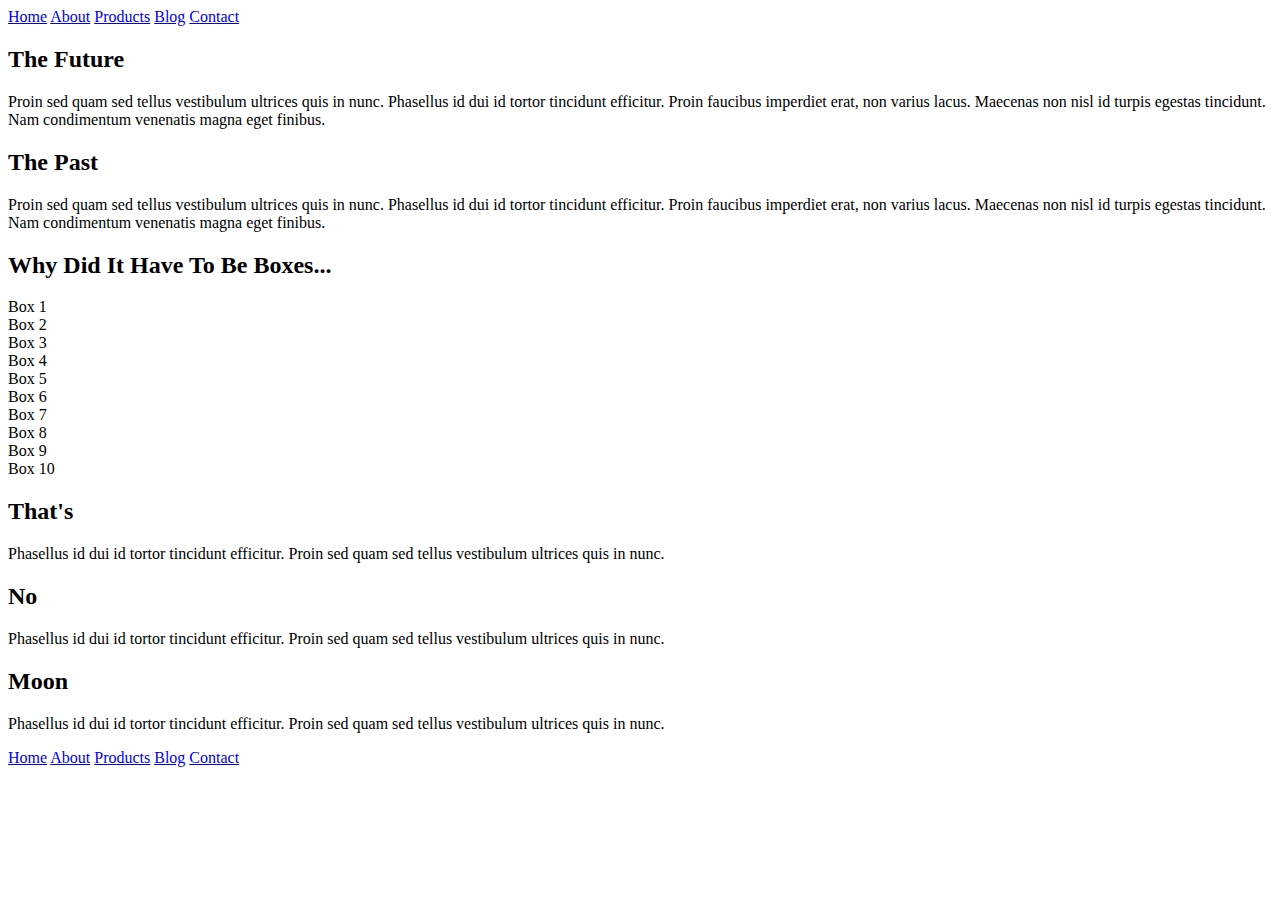
==== index.html @ 2023fa63 "add html structure for header" ====
<!doctype html>

<html lang="en">
<head>
  <meta charset="utf-8">

  <title>Sprint Challenge - Home</title>

  <link href="https://fonts.googleapis.com/css?family=Roboto|Rubik" rel="stylesheet">
  <link rel="stylesheet" href="css/index.css">

</head>

<body>
    <div class="container">
    <header>
        <nav>
            <a href="./index.html">Home</a>
            <a href="./about.html">About</a>
            <a href="#">Products</a>
            <a href="#">Blog</a>
            <a href="#">Contact</a>
        </nav>
    </header>
        <section class="top-content">
            <div class="text-container">
                <h2>The Future</h2>
                <p>Proin sed quam sed tellus vestibulum ultrices quis in nunc. Phasellus id dui id tortor tincidunt efficitur. Proin faucibus imperdiet erat, non varius lacus. Maecenas non nisl id turpis egestas tincidunt. Nam condimentum venenatis magna eget finibus.</p>
            </div>
            <div class="text-container">
                <h2>The Past</h2>
                <p>Proin sed quam sed tellus vestibulum ultrices quis in nunc. Phasellus id dui id tortor tincidunt efficitur. Proin faucibus imperdiet erat, non varius lacus. Maecenas non nisl id turpis egestas tincidunt. Nam condimentum venenatis magna eget finibus.</p>
            </div>
        </section>
        
        <section class="middle-content">
        
            <h2>Why Did It Have To Be Boxes...</h2>
            
            <div class="boxes">
                <div class="box">Box 1</div>
                <div class="box">Box 2</div>
                <div class="box">Box 3</div>
                <div class="box">Box 4</div>
                <div class="box">Box 5</div>
                <div class="box">Box 6</div>
                <div class="box">Box 7</div>
                <div class="box">Box 8</div>
                <div class="box">Box 9</div>
                <div class="box">Box 10</div>
            </div>
        
        </section>

        <section class="bottom-content">

            <div class="text-container">
                <h2>That's</h2>
                <p>Phasellus id dui id tortor tincidunt efficitur. Proin sed quam sed tellus vestibulum ultrices quis in nunc.</p>
            </div>
            <div class="text-container">
                <h2>No</h2>
                <p>Phasellus id dui id tortor tincidunt efficitur. Proin sed quam sed tellus vestibulum ultrices quis in nunc.</p>
            </div>
            <div class="text-container">
                <h2>Moon</h2>
                <p>Phasellus id dui id tortor tincidunt efficitur. Proin sed quam sed tellus vestibulum ultrices quis in nunc.</p>
            </div>

        </section>
        
        <footer>
            <nav>
                <a href="#">Home</a>
                <a href="#">About</a>
                <a href="#">Products</a>
                <a href="#">Blog</a>
                <a href="#">Contact</a>
            </nav>
        </footer>
    </div><!-- container -->        
</body>
</html>
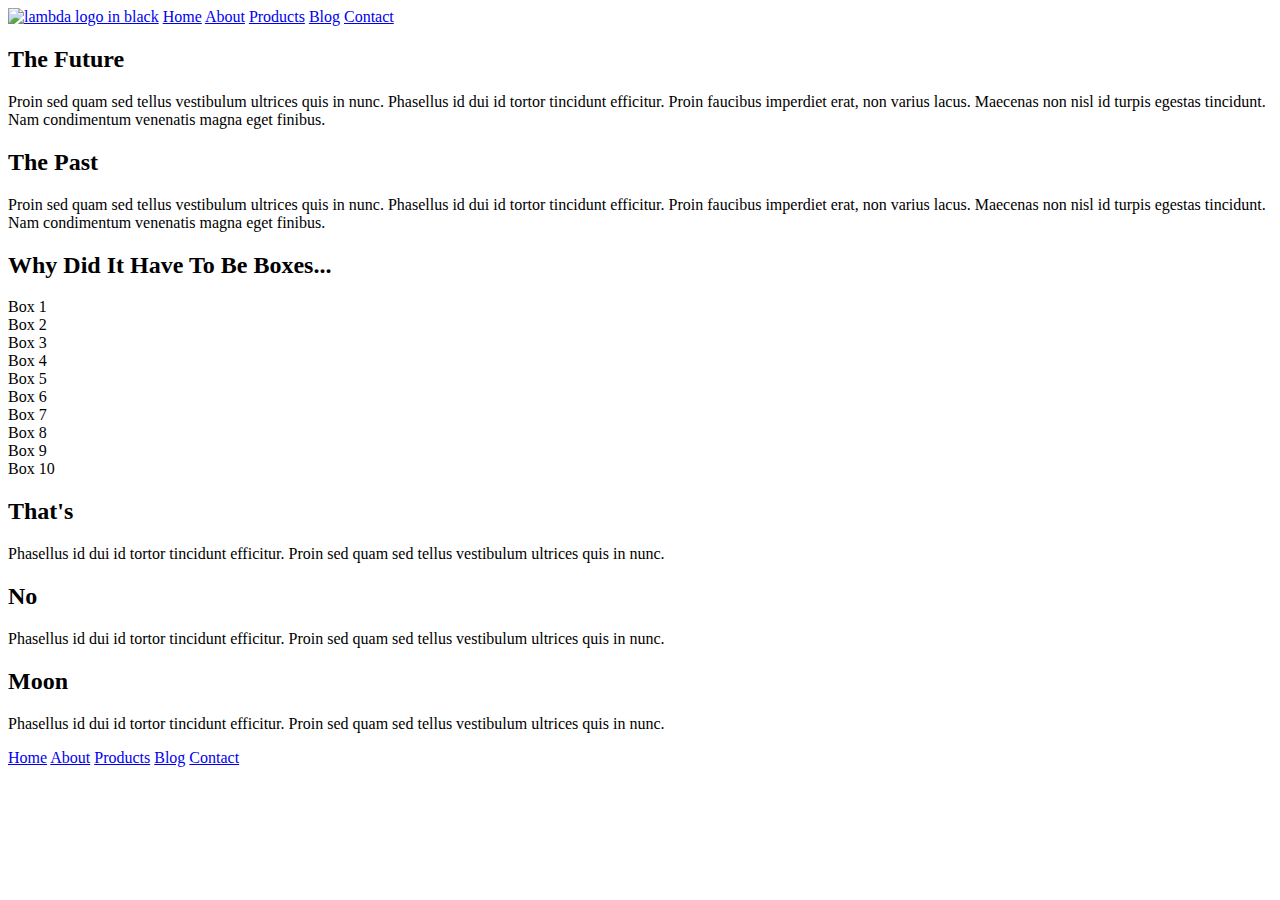
==== commit c1ca3e7c: "add img to header & add classes box 0-9 to .box" ====
--- a/index.html
+++ b/index.html
@@ -15,6 +15,7 @@
     <div class="container">
     <header>
         <nav>
+            <a href="#"><img alt="lambda logo in black"src="./img/lambda-black.png"></a>
             <a href="./index.html">Home</a>
             <a href="./about.html">About</a>
             <a href="#">Products</a>
@@ -38,16 +39,16 @@
             <h2>Why Did It Have To Be Boxes...</h2>
             
             <div class="boxes">
-                <div class="box">Box 1</div>
-                <div class="box">Box 2</div>
-                <div class="box">Box 3</div>
-                <div class="box">Box 4</div>
-                <div class="box">Box 5</div>
-                <div class="box">Box 6</div>
-                <div class="box">Box 7</div>
-                <div class="box">Box 8</div>
-                <div class="box">Box 9</div>
-                <div class="box">Box 10</div>
+                <div class="box box0">Box 1</div>
+                <div class="box box1">Box 2</div>
+                <div class="box box2">Box 3</div>
+                <div class="box box3">Box 4</div>
+                <div class="box box4">Box 5</div>
+                <div class="box box5">Box 6</div>
+                <div class="box box6">Box 7</div>
+                <div class="box box7">Box 8</div>
+                <div class="box box8">Box 9</div>
+                <div class="box box9">Box 10</div>
             </div>
         
         </section>
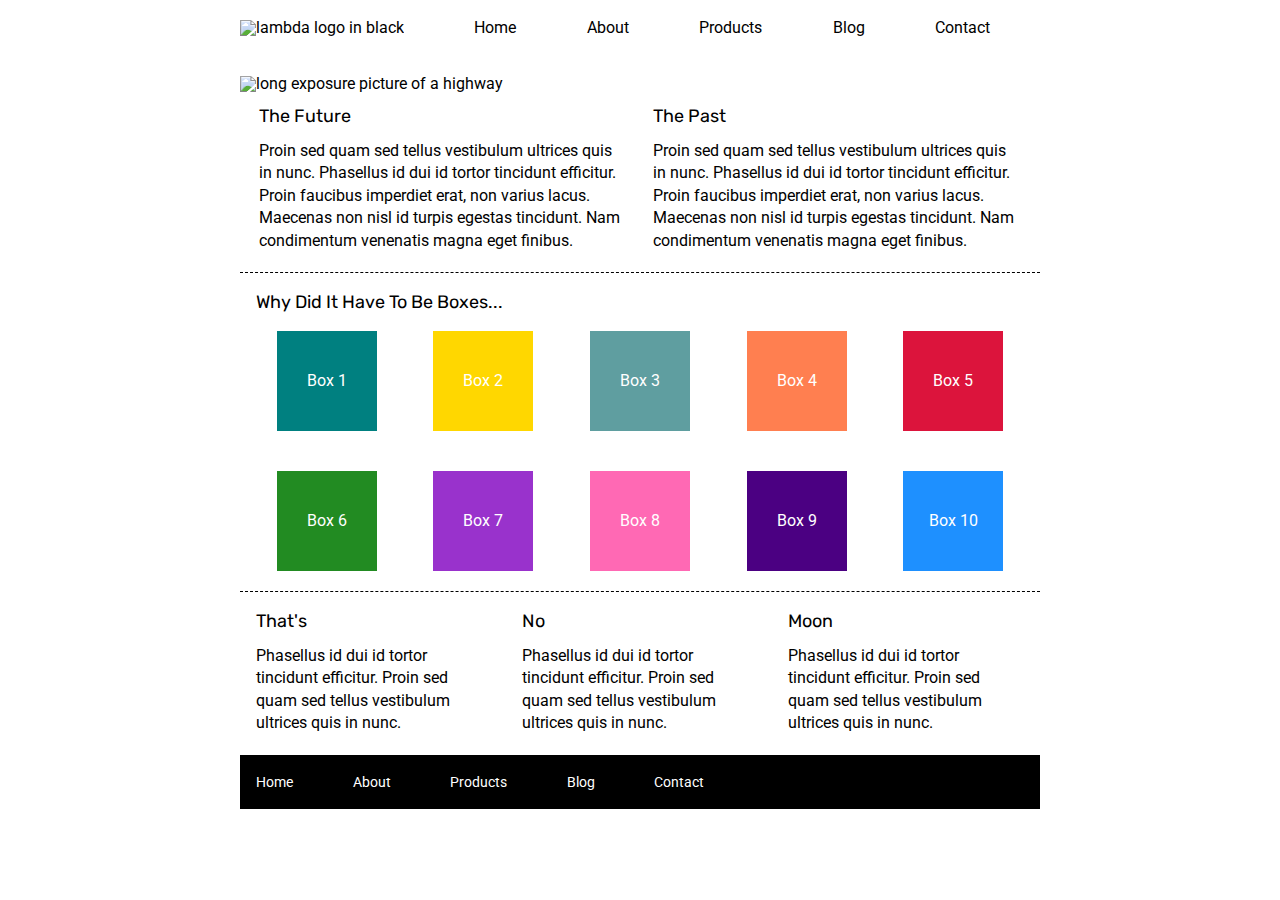
==== commit 7feebad0: "add image to header" ====
--- a/index.html
+++ b/index.html
@@ -15,15 +15,17 @@
     <div class="container">
     <header>
         <nav>
-            <a href="#"><img alt="lambda logo in black"src="./img/lambda-black.png"></a>
+            <img alt="lambda logo in black"src="./img/lambda-black.png">
             <a href="./index.html">Home</a>
             <a href="./about.html">About</a>
             <a href="#">Products</a>
             <a href="#">Blog</a>
             <a href="#">Contact</a>
         </nav>
+        <img src="img/jumbo.jpg" alt="long exposure picture of a highway">
     </header>
         <section class="top-content">
+           
             <div class="text-container">
                 <h2>The Future</h2>
                 <p>Proin sed quam sed tellus vestibulum ultrices quis in nunc. Phasellus id dui id tortor tincidunt efficitur. Proin faucibus imperdiet erat, non varius lacus. Maecenas non nisl id turpis egestas tincidunt. Nam condimentum venenatis magna eget finibus.</p>
--- a/css/index.css
+++ b/css/index.css
@@ -0,0 +1,199 @@
+/* http://meyerweb.com/eric/tools/css/reset/ 
+   v2.0 | 20110126
+   License: none (public domain)
+*/
+
+html, body, div, span, applet, object, iframe,
+h1, h2, h3, h4, h5, h6, p, blockquote, pre,
+a, abbr, acronym, address, big, cite, code,
+del, dfn, em, img, ins, kbd, q, s, samp,
+small, strike, strong, sub, sup, tt, var,
+b, u, i, center,
+dl, dt, dd, ol, ul, li,
+fieldset, form, label, legend,
+table, caption, tbody, tfoot, thead, tr, th, td,
+article, aside, canvas, details, embed, 
+figure, figcaption, footer, header, hgroup, 
+menu, nav, output, ruby, section, summary,
+time, mark, audio, video {
+	margin: 0;
+	padding: 0;
+	border: 0;
+	font-size: 100%;
+	font: inherit;
+	vertical-align: baseline;
+}
+/* HTML5 display-role reset for older browsers */
+article, aside, details, figcaption, figure, 
+footer, header, hgroup, menu, nav, section {
+	display: block;
+}
+body {
+	line-height: 1;
+}
+ol, ul {
+	list-style: none;
+}
+blockquote, q {
+	quotes: none;
+}
+blockquote:before, blockquote:after,
+q:before, q:after {
+	content: '';
+	content: none;
+}
+table {
+	border-collapse: collapse;
+	border-spacing: 0;
+}
+
+* {
+    box-sizing: border-box;
+}
+
+html, body {
+    height: 100%;
+    font-family: 'Roboto', sans-serif;
+}
+
+h1, h2, h3, h4, h5 {
+    font-size: 18px;
+    margin-bottom: 15px;
+    font-family: 'Rubik', sans-serif;
+}
+
+p {
+    line-height: 1.4;
+}
+
+.container {
+    width: 800px;
+    margin: 0 auto;
+}
+
+.container header{
+    margin-bottom: 15px;
+}
+
+.container header nav{
+    display: flex;
+    justify-content: space-between;
+    align-content: space-around;
+    align-items: baseline;
+    flex-wrap: wrap;
+    padding: 20px 0;
+    margin-bottom: 20px;
+    margin-right: 50px;
+}
+
+.container header a{
+    color: black;
+    text-decoration: none;
+}
+
+.container header img{
+    align-self: baseline;
+}
+.top-content {
+    display: flex;
+    flex-wrap: wrap;
+    justify-content: space-evenly;
+    margin-bottom: 20px;
+    border-bottom: 1px dashed black;
+}
+
+.top-content .text-container {
+    width: 48%;
+    padding: 0 1%;
+    padding-bottom: 20px;  
+}
+
+.middle-content {
+    margin-bottom: 20px;
+    border-bottom: 1px dashed black;
+}
+
+.middle-content h2 {
+    padding: 0 2%;
+    margin-bottom: 0;
+}
+ 
+.middle-content .boxes {
+    display: flex;
+    flex-wrap: wrap;
+    justify-content: space-evenly;
+}
+
+.middle-content .boxes .box {
+    width: 12.5%;
+    height: 100px;
+    background: black;
+    margin: 20px 2.5%;
+    color: white;
+    display: flex;
+    align-items: center;
+    justify-content: center;
+}
+
+.middle-content .boxes .box0{
+    background-color: teal;
+}
+.middle-content .boxes .box1{
+    background-color: gold;
+}
+.middle-content .boxes .box2{
+    background-color: cadetblue;
+}
+.middle-content .boxes .box3{
+    background-color: coral;
+}
+.middle-content .boxes .box4{
+    background-color: crimson;
+}
+.middle-content .boxes .box5{
+    background-color: forestgreen;
+}
+.middle-content .boxes .box6{
+    background-color: darkorchid;
+}
+.middle-content .boxes .box7{
+    background-color: hotpink;
+}
+.middle-content .boxes .box8{
+    background-color: indigo;
+}
+.middle-content .boxes .box9{
+    background-color: dodgerblue;
+}
+.bottom-content {
+    display: flex;
+    margin: 0 2% 20px;
+    justify-content: space-around;
+}
+
+.bottom-content .text-container {
+    padding-right: 4%;
+}
+
+.bottom-content .text-container:last-child {
+    padding-right: 0;
+}
+
+footer {
+    width: 100%;
+    background: black;
+}
+
+footer nav {
+    width: 60%;
+    display: flex;
+    justify-content: space-between;
+    align-items: center;
+    padding: 20px 2%;
+    font-size: 14px;
+}
+
+footer nav a {
+    color: white;
+    text-decoration: none;
+}